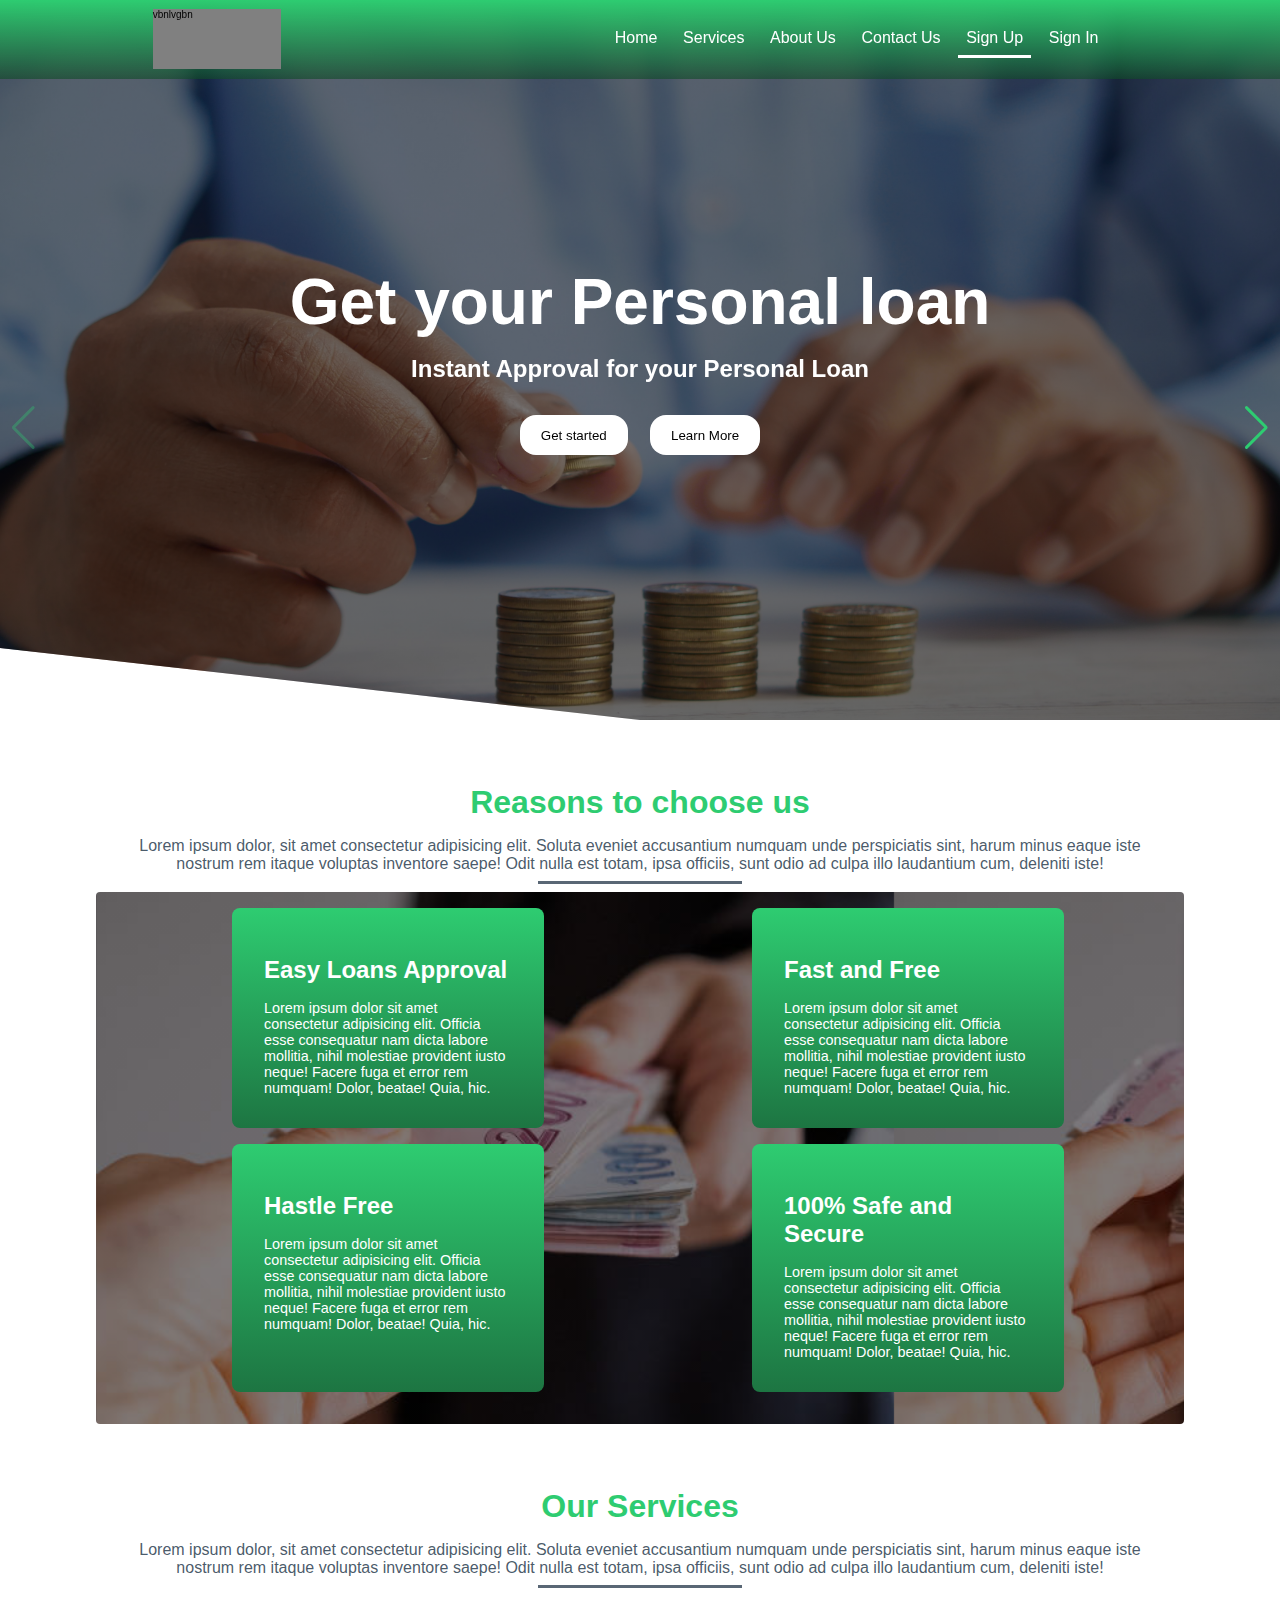
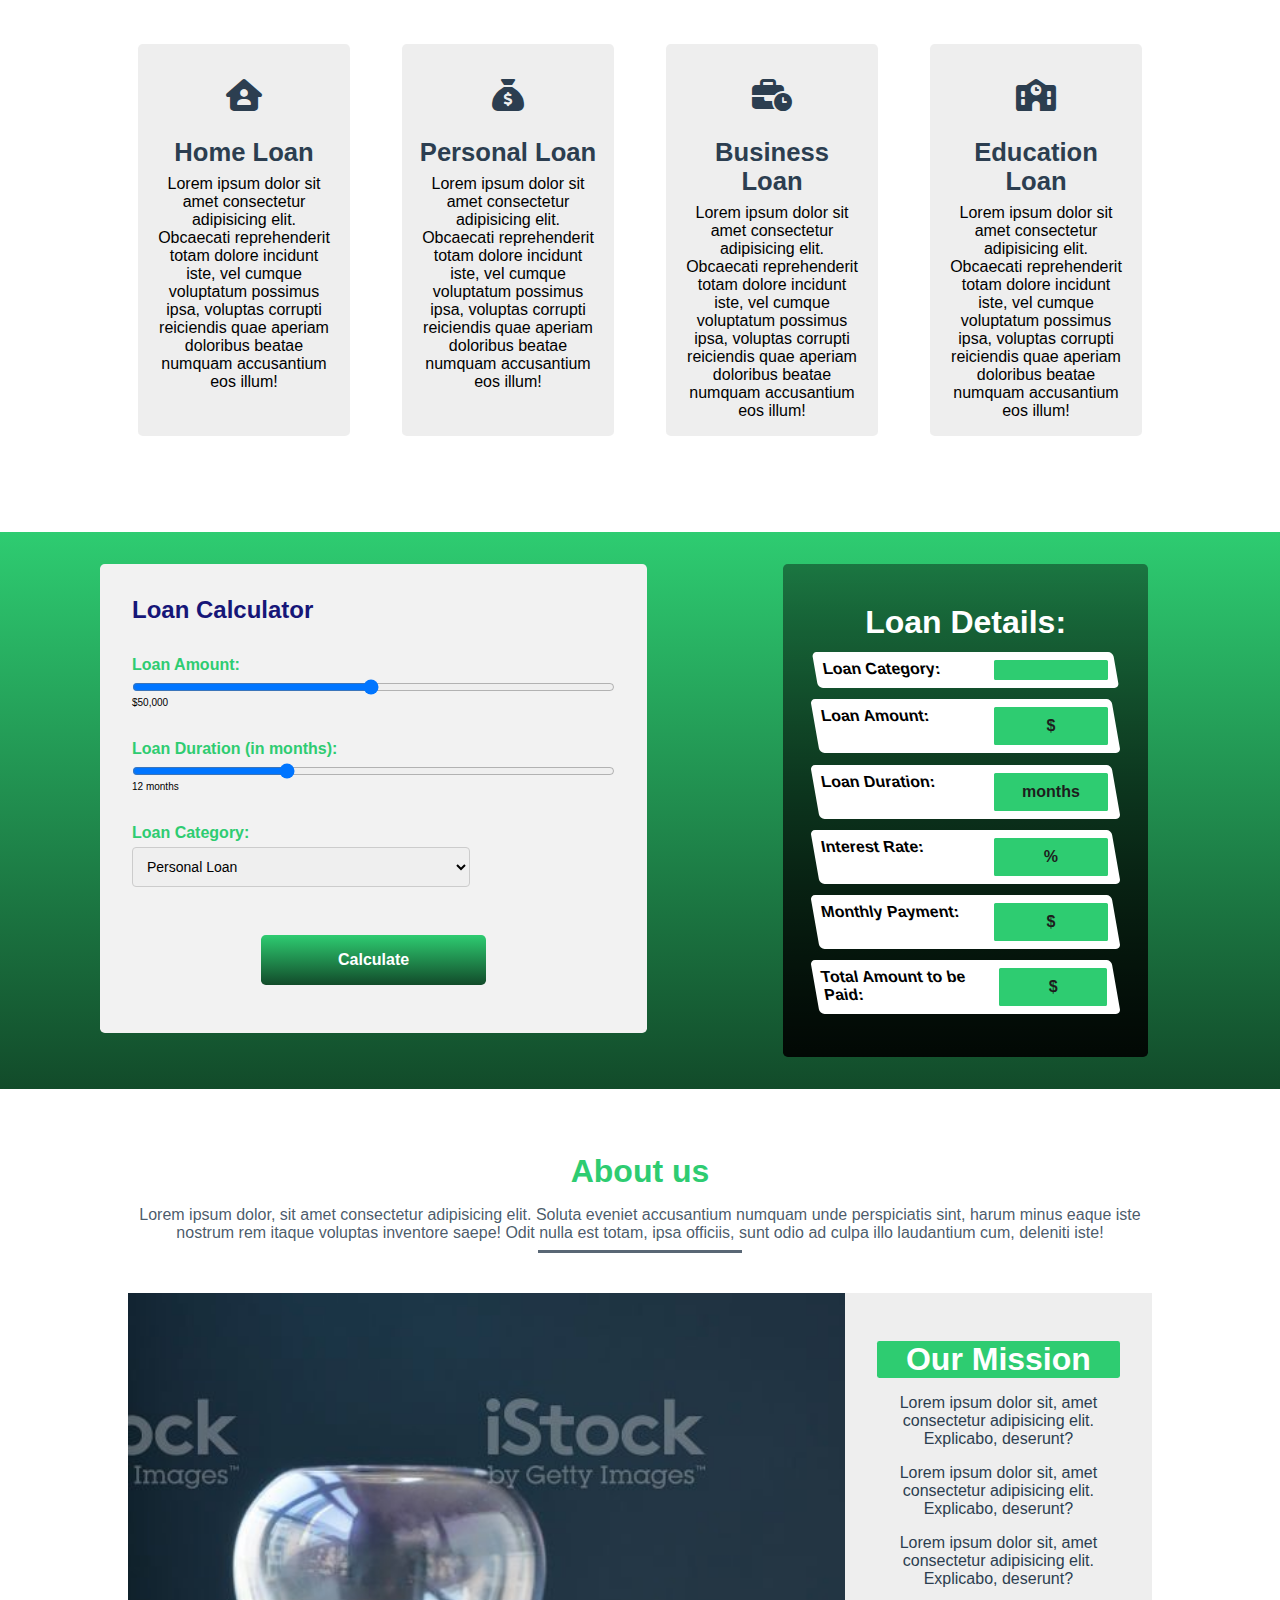
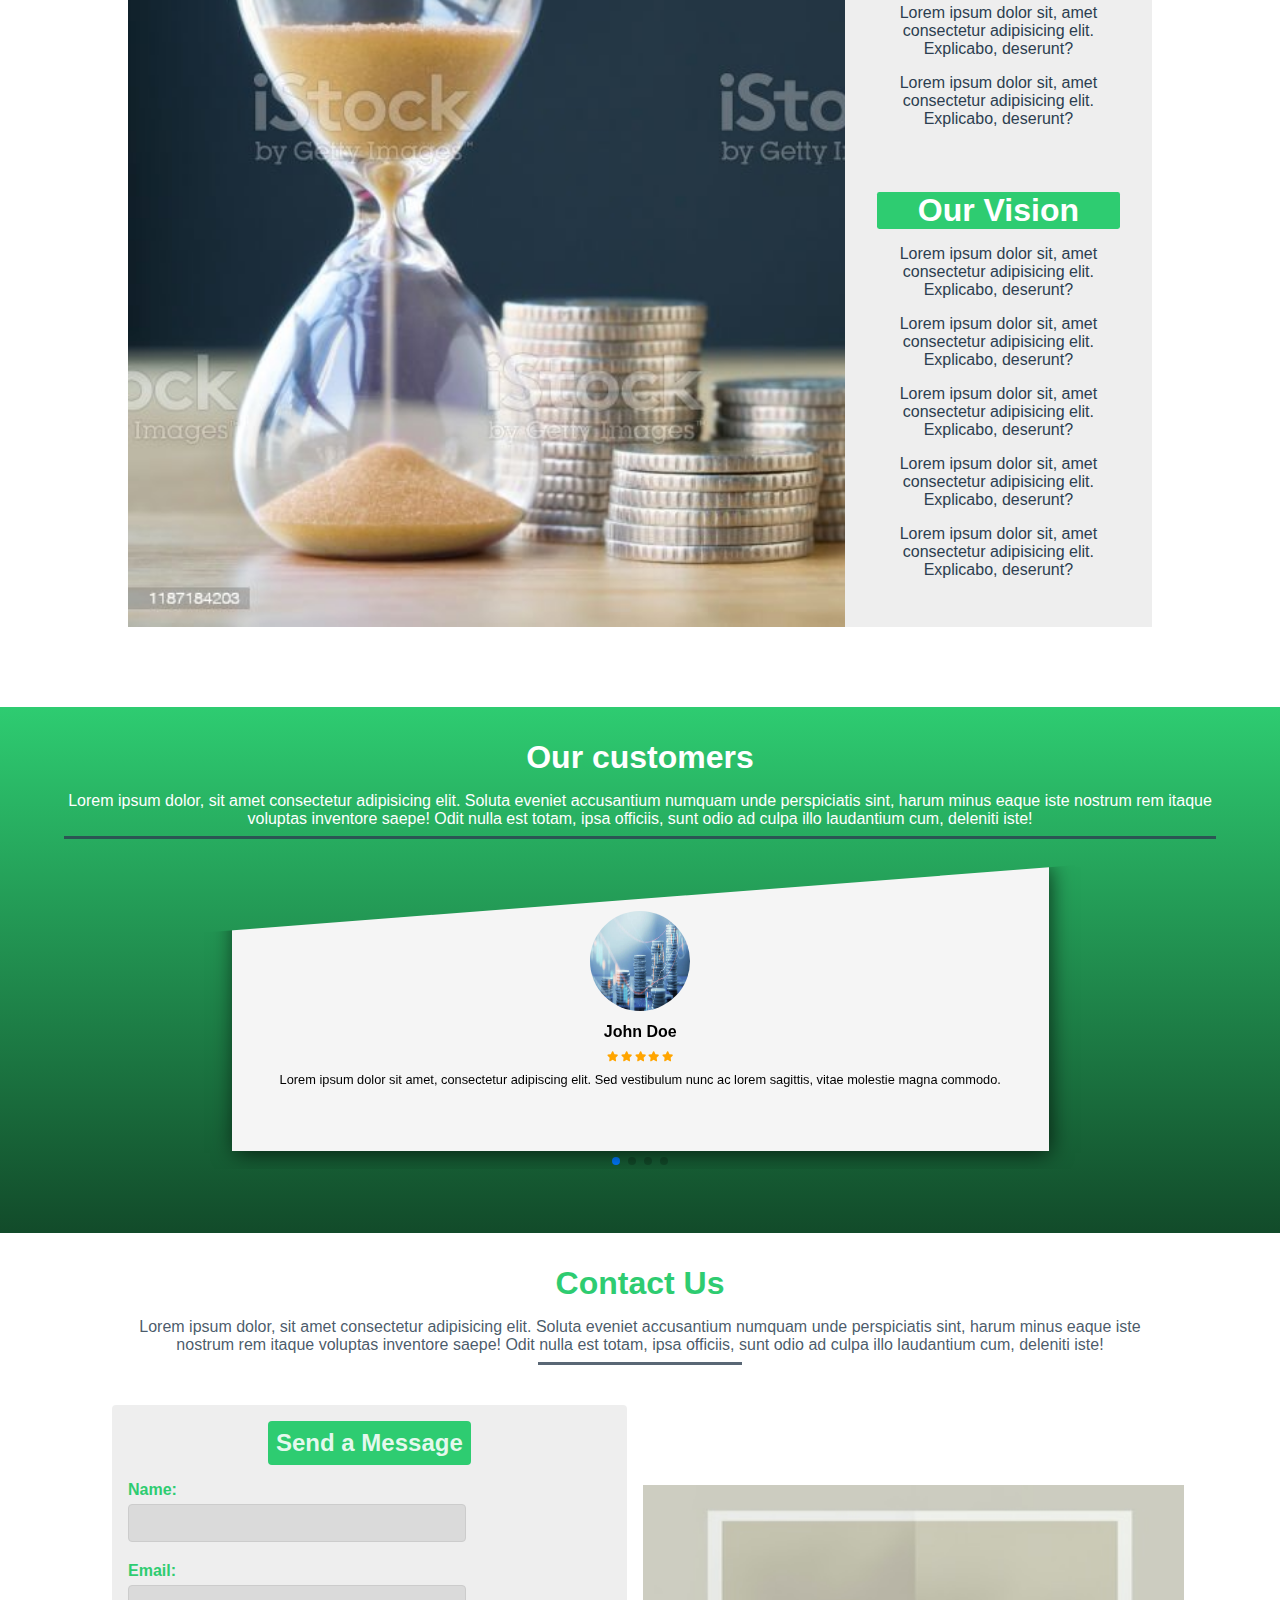
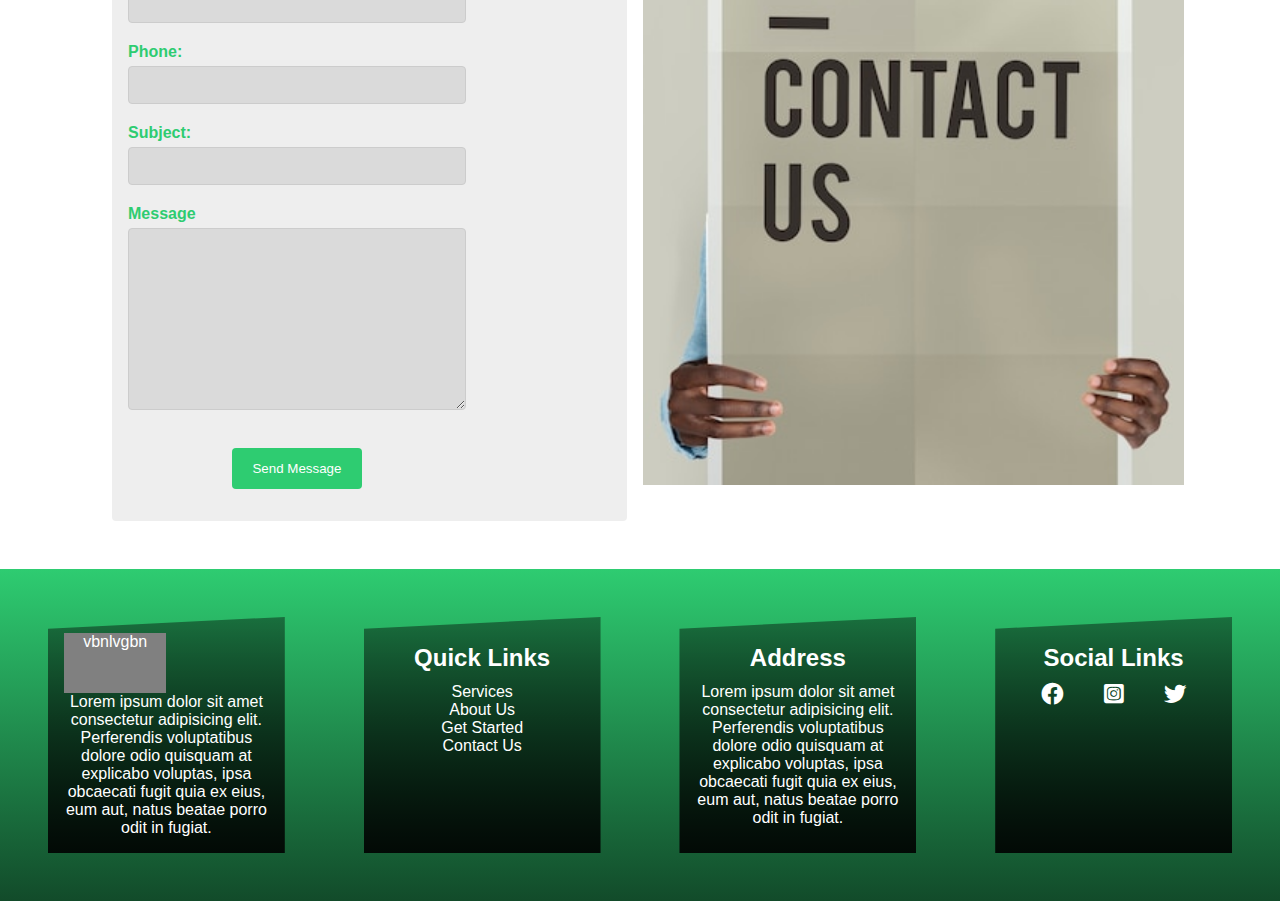
==== Landing/index.html @ 4b9e91e7 "User file" ====
<!DOCTYPE html>
<html lang="en">
<head>
          <meta charset="UTF-8">
          <meta http-equiv="X-UA-Compatible" content="IE=edge">
          <meta name="viewport" content="width=device-width, initial-scale=1.0">
          <link rel="stylesheet" href="https://unpkg.com/swiper/swiper-bundle.min.css" />
          <link rel="stylesheet" href="mobile.css">
    <link rel="stylesheet" href="fontsawesome/css/all.css">

          <link rel="stylesheet" href="style.css">
          <title>Landing</title>
</head>
<style>
  @media only screen and (max-width: 1000px){
header{
  position: fixed;
  width: 100%;
  z-index: 999;
}
#closePopup{
  display: block;
}
.navs{
  position: fixed;
  top: 0;
  left: 0;
  width: 100%;
  height: 100%;
  background-color: rgba(0, 0, 0, 0.5);
  z-index: 0;
  display: none;
}
    nav{
      position: absolute;
      /* display: none; */
      top: 0%;
      right: 0;
      background-color:  rgb(22, 22, 120);
     z-index: 999;
     width: 50%;
     float: right;
    }
    nav ul{
      display: block;
      padding: 1rem;
    }
    nav ul li{
      padding: 1.5rem;
    }
    .services-card {
      
      width: 80%; /* Update the width to 70% for responsive layout */
      margin: .5rem 0;
      padding: 1rem;
     
    }
    .logo{
  width: 30%;
  background-color: grey;
  height: 60px;
}
.nav{
            display: block;
          }
    .reason-left{
       display: none;

       width: 30%;
}
.reason-right{
          width: 100%;
          padding: 2rem;
}
.reason-card-box{
          display: flex;
          justify-content: space-between;
          margin-bottom: 1rem;
          padding: 0;
          width: 100%;
          padding-left: 0;
}
.reason-card{
          width: 40%;
          padding: 1rem;
          word-wrap: break-word;
          font-size: .9rem;
          color:  white;
          background-color:  rgb(22, 22, 120);
          text-align: center;
          border-radius: .5rem;
          text-align: left;
}
.loan-calculator {
          width: 85%;
          margin-bottom: .7rem;
          }
          .result{
            width: 90%;
            margin-right: 0;
          }
          .about-right{
                    width: 90%;
          }
          .contact-left{
                    width: 100%;
                   
          }
          .contact-left form{
          width: 100%;
          padding: 1rem;
          text-align: center;
}
.contact-left h2{
          font-size: 1.5rem;
          text-align: center;
          margin-left: 0;
          margin-bottom: 1rem;
          color: rgb(22, 22, 120);

}
.foot-box{
  flex-direction: column;
  align-items: center;
}
.foot-card .logo{
          width: 50%;
          margin: .5rem 0;
        
}
.foot-head{
  justify-content: center;
  display: flex;
}
.foot-card{
  width: 90%;
  text-align: center;
}
  }

  @media only screen and (max-width: 500px){

    .services-card-box {
    width: 85%;
    padding: .5rem;
    flex-direction: column;
    align-items: center;
  
  }
  .logo{
    width: 20%;
    float: left;
  }
  .services-card {

    width: 90%; /* Update the width to 70% for responsive layout */
    margin: .5rem 0;
    padding: 2rem;
   
  }


  .reason-right{
    width: 100%;
    padding: .5rem;
  }
.reason-card-box{
  display: 
  flex;
  flex-direction: column;
  width: 100%;
}
.reason-card{
  width: 100%;
  margin: .5rem 0;
}
.calculator-box{
          flex-direction: column;
          align-items: center;
          justify-content: center;
        }
        .loan-calculator {
          width: 100%;
          }
          .calc{
          padding: 1rem;
       
        }
        .loan-calculator button{
          padding: 1rem ;
        }
        .result{
          width: 100%;
       
          padding: 1rem;
          margin-right: 0;
        }
          .about-box{
                    justify-content: center;
                    padding: 1rem;
          }
          .about-left{
                    display: none;
          }
.about-card-box{
  border-bottom: 2px solid white;
}
          .about-right{
                    width: 100%;
                    padding: .5rem;
          }
       
          .contact-box{
                   flex-direction: column-reverse;
                   padding-top: 0;
          }
          .contact-left{
          width: 100%;
          text-align: left;
          padding: .5rem;

}
.contact-right{
  margin-top: 1rem;
}
.contact-left form{
          /* border: 2px solid black; */
          width: 100%;
          padding: .5rem;
}

.service-head{
  margin-bottom: 0;
}
.foot-card{
  width: 100%;
  text-align: center;
}       
}
#signs:hover{
  background-color: transparent;
}
@media only screen and (max-width: 3750px){
  nav{
    top: 0;
  }
}
</style>
<body>
      <header>
  <div class="logo" >
vbnlvgbn
  </div>
  <div class="navs" id="overlay">

  <nav id="popupContainer">
          <ul>
            <li id="closePopup">&times;</li>
           <a href="#">   <li>  Home  </li></a> 
           <a href="#services">    <li> Services </li></a> 
             <a href="#about">    <li>About Us</li></a> 
             <a href="#contact">  <li>Contact Us</li></a>  
                <a href="./register.html" ><li id="signs">Sign Up</li></a>    
                  <a href="./login.html"><li>Sign In</li></a>  
          </ul>
  </nav>
</div>

  <div class="nav" id="openPopup">
    <i  class="fa-sharp fa-solid fa-bars"></i>
  </div>
      </header>
<div class="banner">
          <div class="swiper-container">
                    <div class="swiper-wrapper">
                        <div class="swiper-slide">
                            <div class="card">
                              <div class="content">
                                        <h3>Get your Personal loan</h3>
                                        <p>Instant Approval for your Personal Loan</p>
                                        <div class="btn">
                                                  <button>Get started</button>
                                                  <button>Learn More</button>
                                        </div>
                            </div>
                    </div>
                        </div>
                        <div class="swiper-slide">
                            <div class="card">   
                               <div class="content">
                              <h3>Get your home loan</h3>
                              <p>Instant Approval for your home Loan</p>
                              <div class="btn">
                                        <button>Get started</button>
                                        <button>Learn More</button>
                              </div>
                  </div>
          </div>
                        </div>
                        <div class="swiper-slide">
                            <div class="card">
                              <div class="content">
                                        <h3>Get your Business Loan</h3>
                                        <p>Instant Approval for your Business loan</p>
                                        <div class="btn">
                                                  <button>Get started</button>
                                                  <button>Learn More</button>
                                        </div>
                            </div>
                            </div>
                        </div>
                        <div class="swiper-slide">
                            <div class="card">
                              <div class="content">
                                        <h3>Get your Education Loan</h3>
                                        <p>Instant Approval for your Education loan</p>
                                        <div class="btn">
                                                  <button>Get started</button>
                                                  <button>Learn More</button>
                                        </div>
                            </div>
                            </div>
                        </div>
                    </div>
                
                    <div class="swiper-button-next"></div>
                    <div class="swiper-button-prev"></div>
                </div>
  
</div>
         <section>
          <div class="reason">
                   <div class="reason-head">
                    <h3>Reasons to choose us</h3>
                    <p>Lorem ipsum dolor, sit amet consectetur adipisicing elit. Soluta eveniet accusantium numquam unde perspiciatis sint, harum minus eaque iste nostrum rem itaque voluptas inventore saepe! Odit nulla est totam, ipsa officiis, sunt odio ad culpa illo laudantium cum, deleniti iste!</p>
                    <div class="underline">
                              <p></p>
                    </div>
                   </div> 
                   <div class="reason-box">
                    <div class="reason-left">
                              
                    </div>
                    <div class="reason-right">
                              <div class="reason-card-box">
                                        <div class="reason-card">
                                                  <h3>Easy Loans Approval</h3>
                                                  <p>Lorem ipsum dolor sit amet consectetur adipisicing elit. Officia esse consequatur nam dicta labore mollitia, nihil molestiae provident iusto neque! Facere fuga et error rem numquam! Dolor, beatae! Quia, hic.</p>
                                        </div>
                                        <div class="reason-card">
                                                  <h3>Fast and Free</h3>
                                                  <p>Lorem ipsum dolor sit amet consectetur adipisicing elit. Officia esse consequatur nam dicta labore mollitia, nihil molestiae provident iusto neque! Facere fuga et error rem numquam! Dolor, beatae! Quia, hic.</p>
                                        </div>
                              </div>
                              <div class="reason-card-box">
                                        <div class="reason-card">
                                                  <h3>Hastle Free</h3>
                                                  <p>Lorem ipsum dolor sit amet consectetur adipisicing elit. Officia esse consequatur nam dicta labore mollitia, nihil molestiae provident iusto neque! Facere fuga et error rem numquam! Dolor, beatae! Quia, hic.</p>
                                        </div>
                                        <div class="reason-card">
                                                  <h3>100% Safe and Secure</h3>
                                                  <p>Lorem ipsum dolor sit amet consectetur adipisicing elit. Officia esse consequatur nam dicta labore mollitia, nihil molestiae provident iusto neque! Facere fuga et error rem numquam! Dolor, beatae! Quia, hic.</p>
                                        </div>
                              </div>

                    </div>
                   </div>
          </div>
         </section> 
         <section id="services">
          <div class="services">
                    <div class="services-head">
                              <h3>Our Services</h3>
                              <p>Lorem ipsum dolor, sit amet consectetur adipisicing elit. Soluta eveniet accusantium numquam unde perspiciatis sint, harum minus eaque iste nostrum rem itaque voluptas inventore saepe! Odit nulla est totam, ipsa officiis, sunt odio ad culpa illo laudantium cum, deleniti iste!</p>
                              <div class="underline">
                                        <p></p>
                              </div>
                             </div> 
                             <div class="services-card-box">
                              <div class="services-card">
                                        <div class="card-head">
                                                  <p><i class="fa-solid fa-house-user"></i></p>
                                        </div>
                                        <h3>Home Loan</h3>
                                        <p>Lorem ipsum dolor sit amet consectetur adipisicing elit. Obcaecati reprehenderit totam dolore incidunt iste, vel cumque voluptatum possimus ipsa, voluptas corrupti reiciendis quae aperiam doloribus beatae numquam accusantium eos illum!</p>
                              </div>
                              <div class="services-card">
                                        <div class="card-head">
                                                  <p><i class="fa-solid fa-sack-dollar"></i></p>
                                        </div>
                                        <h3>Personal Loan</h3>
                                        <p>Lorem ipsum dolor sit amet consectetur adipisicing elit. Obcaecati reprehenderit totam dolore incidunt iste, vel cumque voluptatum possimus ipsa, voluptas corrupti reiciendis quae aperiam doloribus beatae numquam accusantium eos illum!</p>
                              </div>
                              <div class="services-card">
                                        <div class="card-head">
                                                  <p><i class="fa-solid fa-business-time"></i></p>
                                        </div>
                                        <h3>Business Loan</h3>
                                        <p>Lorem ipsum dolor sit amet consectetur adipisicing elit. Obcaecati reprehenderit totam dolore incidunt iste, vel cumque voluptatum possimus ipsa, voluptas corrupti reiciendis quae aperiam doloribus beatae numquam accusantium eos illum!</p>
                              </div>
                              <div class="services-card">
                                        <div class="card-head">
                                                  <p><i class="fa-solid fa-school"></i></p>
                                        </div>
                                        <h3>Education Loan</h3>
                                        <p>Lorem ipsum dolor sit amet consectetur adipisicing elit. Obcaecati reprehenderit totam dolore incidunt iste, vel cumque voluptatum possimus ipsa, voluptas corrupti reiciendis quae aperiam doloribus beatae numquam accusantium eos illum!</p>
                              </div>
                             </div>
          </div>
         </section>
         <section>
          <div class="calculator">
                    <div class="calculator-box">

                  
                    <div class="loan-calculator">
                              <div class="calc">
                                        <h2>Loan Calculator</h2>

                      
                            
                              <div class="form-group">
                                <label for="loan-amount">Loan Amount:</label>
                                <input type="range" id="loan-amount" min="1000" max="100000" step="1000" value="50000">
                                <span id="loan-amount-value">$50,000</span>
                              </div>
                            
                              <div class="form-group">
                                <label for="loan-duration">Loan Duration (in months):</label>
                                <input type="range" id="loan-duration" min="1" max="36" step="1" value="12">
                                <span id="loan-duration-value">12 months</span>
                              </div>
                            
                              <div class="form-group">
                                <label for="loan-category">Loan Category:</label>
                                <select id="loan-category">
                                  <option value="Personal Loan">Personal Loan</option>
                                  <option value="Education Loan">Education Loan</option>
                                  <option value="House Loan">House Loan</option>
                                  <option value="Business Loan">Business Loan</option>
                                </select>
                              </div>
                            <div class="btn">

                                      <button id="calculate-btn">Calculate</button>
                            </div>
                            
                       
                            </div>
                    </div>

                            <div class="result">
                              <h3>Loan Details:</h3>
                              <p><strong>Loan Category:</strong> <span id="result-category"></span></p>
                              <p><strong>Loan Amount:</strong> <span id="result-amount">$</span></p>
                              <p><strong>Loan Duration:</strong> <span id="result-duration">months</span></p>
                              <p><strong>Interest Rate:</strong> <span id="result-rate">%</span></p>
                              <p><strong>Monthly Payment:</strong> <span id="result-monthly">$</span></p>
                              <p><strong>Total Amount to be Paid:</strong> <span id="result-total">$</span></p>
                            </div>
                    </div>
          </div>
         </section>
         <section id="about">
          <div class="reason">
                   <div class="reason-head">
                    <h3>About us</h3>
                    <p>Lorem ipsum dolor, sit amet consectetur adipisicing elit. Soluta eveniet accusantium numquam unde perspiciatis sint, harum minus eaque iste nostrum rem itaque voluptas inventore saepe! Odit nulla est totam, ipsa officiis, sunt odio ad culpa illo laudantium cum, deleniti iste!</p>
                    <div class="underline">
                              <p></p>
                    </div>
                   </div> 
                   <div class="about-box">
                    <div class="about-left">
                              
                    </div>
                    <div class="about-right">
                              <div class="about-card-box">
                                 <h2>Our Mission</h2>
                                 <p>Lorem ipsum dolor sit, amet consectetur adipisicing elit. Explicabo, deserunt?</p>
                                 <p>Lorem ipsum dolor sit, amet consectetur adipisicing elit. Explicabo, deserunt?</p>
                                 <p>Lorem ipsum dolor sit, amet consectetur adipisicing elit. Explicabo, deserunt?</p>
                                 <p>Lorem ipsum dolor sit, amet consectetur adipisicing elit. Explicabo, deserunt?</p>
                                 <p>Lorem ipsum dolor sit, amet consectetur adipisicing elit. Explicabo, deserunt?</p>
                              </div>
                              <div class="about-card-box" style="border-bottom: none;">
                                <h2>Our Vision</h2>
                                <p>Lorem ipsum dolor sit, amet consectetur adipisicing elit. Explicabo, deserunt?</p>
                                <p>Lorem ipsum dolor sit, amet consectetur adipisicing elit. Explicabo, deserunt?</p>
                                <p>Lorem ipsum dolor sit, amet consectetur adipisicing elit. Explicabo, deserunt?</p>
                                <p>Lorem ipsum dolor sit, amet consectetur adipisicing elit. Explicabo, deserunt?</p>
                                <p>Lorem ipsum dolor sit, amet consectetur adipisicing elit. Explicabo, deserunt?</p>
                              </div>

                    </div>
                   </div>
          </div>
         </section> 
         <section>
          <div class="customer">
                    <div class="customer-head">
                              <h3>Our customers</h3>
                              <p>Lorem ipsum dolor, sit amet consectetur adipisicing elit. Soluta eveniet accusantium numquam unde perspiciatis sint, harum minus eaque iste nostrum rem itaque voluptas inventore saepe! Odit nulla est totam, ipsa officiis, sunt odio ad culpa illo laudantium cum, deleniti iste!</p>
                              <div class="underline">
                                        <p></p>
                              </div>
                             </div> 
                    <div class="testimonials-container">
                              <div class="swiper-containers">
                                <div class="swiper-wrapper">
                                  <div class="swiper-slide">
                                    <div class="testimonial-card">
                                      <img src="./images/amount.jpg" alt="Customer 1">
                                      <h3 class="customer-name">John Doe</h3>
                                      <div class="rating">
                                        <span class="fa fa-star checked"></span>
                                        <span class="fa fa-star checked"></span>
                                        <span class="fa fa-star checked"></span>
                                        <span class="fa fa-star"></span>
                                        <span class="fa fa-star"></span>
                                      </div>
                                      <p class="testimony">Lorem ipsum dolor sit amet, consectetur adipiscing elit. Sed vestibulum nunc ac lorem sagittis, vitae molestie magna commodo.</p>
                                    </div>
                                  </div>
                                  <div class="swiper-slide">
                                    <div class="testimonial-card">
                                      <img src="./images/bussiness.jpg" alt="Customer 2">
                                      <h3 class="customer-name">Jane Smith</h3>
                                      <div class="rating">
                                        <span class="fa fa-star checked"></span>
                                        <span class="fa fa-star checked"></span>
                                        <span class="fa fa-star checked"></span>
                                        <span class="fa fa-star checked"></span>
                                        <span class="fa fa-star"></span>
                                      </div>
                                      <p class="testimony">Vestibulum condimentum orci a tincidunt ultrices. Pellentesque id sapien a mi vehicula mattis in in erat.</p>
                                    </div>
                                  </div>
                                  <div class="swiper-slide">
                                    <div class="testimonial-card">
                                      <img src="./images/daydue.jpg" alt="Customer 3">
                                      <h3 class="customer-name">Mark Johnson</h3>
                                      <div class="rating">
                                        <span class="fa fa-star checked"></span>
                                        <span class="fa fa-star checked"></span>
                                        <span class="fa fa-star checked"></span>
                                        <span class="fa fa-star"></span>
                                        <span class="fa fa-star"></span>
                                      </div>
                                      <p class="testimony">Maecenas scelerisque augue at arcu efficitur malesuada. Duis nec magna at mi lacinia consectetur.</p>
                                      <!-- <div class="swiper-paginations"></div> -->
                                      
                                    </div>
                                  </div>
                                  <div class="swiper-slide">
                                    <div class="testimonial-card">
                                      <img src="./images/calendar.jpg" alt="Customer 4">
                                      <h3 class="customer-name">Sarah Davis</h3>
                                      <div class="rating">
                                        <span class="fa fa-star checked"></span>
                                        <span class="fa fa-star checked"></span>
                                        <span class="fa fa-star checked"></span>
                                        <span class="fa fa-star checked"></span>
                                        <span class="fa fa-star checked"></span>
                                      </div>
                                      <p class="testimony">Maecenas scelerisque augue at arcu efficitur malesuada. Duis nec magna at mi lacinia consectetur.</p>
                                     
                              </div>
                              
                    </div>
          </div>
          <div class="swiper-paginations"></div>
                                
                              </div>
                            </div>
                             
          </div>
         </section>
         <section id="contact">
          <div class="contact">
                    <div class="services-head">
                              <h3>Contact Us</h3>
                              <p>Lorem ipsum dolor, sit amet consectetur adipisicing elit. Soluta eveniet accusantium numquam unde perspiciatis sint, harum minus eaque iste nostrum rem itaque voluptas inventore saepe! Odit nulla est totam, ipsa officiis, sunt odio ad culpa illo laudantium cum, deleniti iste!</p>
                              <div class="underline">
                                        <p></p>
                              </div>
                             </div> 
                             <div class="contact-box">
                              <div class="contact-left">
                                        <form action="">
                                                  <h2>Send a Message</h2>
                                                  <div class="form-group">
                                                            <label for="loan-amount">Name:</label>
                                                            <input type="text" id="loan-amount" name="loan-amount" min="1" required>
                                                        </div>    
                                                  <div class="form-group">
                                                            <label for="loan-amount">Email:</label>
                                                            <input type="email" required>
                                                        </div>    
                                                  <div class="form-group">
                                                            <label for="loan-amount">Phone:</label>
                                                            <input type="text"  required>
                                                        </div>  
                                                  <div class="form-group">
                                                            <label for="loan-amount">Subject:</label>
                                                            <input type="text"  required>
                                                        </div>  
                                                        <div class="form-group">
                                                            <label for="">Message</label>
                                                            <textarea name="" id="" cols="30" rows="10"></textarea>
                                                        </div>  
                                                        <div class="btn">
                                                            <button>Send Message</button>
                                                        </div>
                                        </form>
                              </div>
                              <div class="contact-right">
                              </div>
                             </div>
          </div>
         </section>
         <footer>
          <div class="foot-box">
                 <div class="foot-card">
                    <div class="foot-head">
                              <div class="logo">
                                        vbnlvgbn
                                          </div>
                                        </div>
                                        <p>Lorem ipsum dolor sit amet consectetur adipisicing elit. Perferendis voluptatibus dolore odio quisquam at explicabo voluptas, ipsa obcaecati fugit quia ex eius, eum aut, natus beatae porro odit in fugiat.
                                        </p>
                 </div>   
                 <div class="foot-card">
                    <div class="foot-head">
                           <h3>Quick Links</h3>  
                    </div>
                <ul>
                  <li>Services</li>
                  <li>About Us</li>
                  <li>Get Started</li>
                  <li>Contact Us</li>
                </ul>
                 </div>   
                 <div class="foot-card">
                    <div class="foot-head">
                          <h3>Address</h3>
                    </div>
                    <p>Lorem ipsum dolor sit amet consectetur adipisicing elit. Perferendis voluptatibus dolore odio quisquam at explicabo voluptas, ipsa obcaecati fugit quia ex eius, eum aut, natus beatae porro odit in fugiat.
                    </p>
                 </div>   
                 <div class="foot-card">
                    <div class="foot-head">
                              <h3>Social Links</h3>
                    </div>
                    <p><i class="fa-brands fa-facebook"></i>&nbsp; <i class="fa-brands fa-square-instagram"></i> &nbsp;<i class="fa-brands fa-twitter"></i>
                    </p>
                 </div>   
          </div>
         </footer>
        

<script src="https://unpkg.com/swiper/swiper-bundle.min.js"></script>
<script src="script.js"></script>
<script>
var swiper = new Swiper('.swiper-container', {
          slidesPerView: 'auto',
          navigation: {
              nextEl: '.swiper-button-next',
              prevEl: '.swiper-button-prev',
          },
      });
      </script>

</body>
</html>
---- Landing/mobile.css ----
@media only screen and (max-width: 1000px){
          *{
                    padding: 0;
                    margin: 0;
                    box-sizing: border-box;
                    font-family: 'Work Sans', sans-serif;
                }
                body{
                    padding: 0;
                    margin: 0;
                    overflow: hidden;
          }
          header{
            border: 2px solid white;

          }


          .nav{
            display: block;
          }
.nav i{
  font-size: 2rem;
}
.logo{
  border: 2px solid black;
  width: 50%;
}
.content{
          padding: 1rem;
}
.content h3{
          font-size: 3rem;
         
}
.reason-box{
          display: flex;
          flex-direction: column;
          width: 100%;
          padding: 0;
}
.reason-left{
       /* display: none; */

       width: 30%;
}
.reason-right{
          width: 100%;
          padding: 2rem;
}
.reason-card-box{
          display: flex;
          justify-content: space-between;
          margin-bottom: 1rem;
          padding: 0;
          /* border: 2px solid blue; */
          width: 100%;
          padding-left: 0;
}
.reason-card{
          width: 40%;
          padding: 1rem;
          word-wrap: break-word;
          font-size: .9rem;
          color:  white;
          background-color:  rgb(22, 22, 120);
          text-align: center;
          border-radius: .5rem;
          text-align: left;
}
.services {
          display: flex;
          flex-direction: column;
          align-items: center;
          justify-content: center;
          margin: 3rem 0;
        }
        
        .services-card-box {
          width: 85%;
          padding: 1rem;
          flex-direction: column;
          align-items: center;
        
        }
        
        .services-card {
      
          width: 80%; /* Update the width to 70% for responsive layout */
          margin: .5rem 0;
          padding: 2rem;
         
        }
.calculator-box{
          flex-direction: column;
          align-items: center;
          justify-content: center;
}
.loan-calculator {
          width: 85%;
          }
          .about-box{
                    justify-content: center;
          }
          .about-left{
                    display: none;
          }
          .about-right{
                    width: 90%;
                    text-align: center;
          }
       
          .contact-box{
                   flex-direction: column-reverse;
          }



}

@media only screen and (max-width: 500px){
  
  .services-card-box {
    width: 85%;
    padding: .5rem;
    flex-direction: column;
    align-items: center;
  
  }
  
  .services-card {

    width: 90%; /* Update the width to 70% for responsive layout */
    margin: .5rem 0;
    padding: 2rem;
   
  }

  .nav{
    border: 2px solid red;
    padding: .5rem;
    margin: -8rem;
  }
  .reason-right{
    width: 100%;
    padding: .5rem;
  }
.reason-card-box{
  display: 
  flex;
  flex-direction: column;
  width: 100%;
}
.reason-card{
  width: 100%;
  margin: .5rem 0;
}



            
}
---- Landing/style.css ----
* {
  padding: 0;
  margin: 0;
  box-sizing: border-box;
}
@import url('https://fonts.googleapis.com/css2?family=Roboto:wght@300&display=swap');
body {
  padding: 0;
  margin: 0;
  font-size: 62.5%;
  font-family: 'lato', 'Roboto', sans-serif;
  
  /* background-color: #f2f2f2; */
  scroll-behavior: smooth;
  overflow: auto;

}

header {
  /* padding: .5rem; */
  /* -webkit-clip-path: polygon(50% 0, 100% 0, 100% 65%, 50% 68%, 0 50%, 0 0);
clip-path: polygon(50% 0, 100% 0, 100% 65%, 50% 68%, 0 50%, 0 0); */
  background: linear-gradient(to top, #124b2aa2, #2ecc71);
  display: flex;
  /* color: rgba(33, 32, 32, 0.884); */
  justify-content: space-around;
  align-items: center;
  position: fixed;
  width: 100%;
  z-index: 999;

}

.logo {
  width: 10%;
  background-color: grey;
  height: 60px;
  z-index: 1000;
}

nav {
  width: 100%;
  padding: .5rem;

}

nav.show {
  display: block;
}

nav ul {
  display: flex;
  width: 100%;
  justify-content: space-between;
  padding: .5rem;
}

nav ul li {
  list-style: none;
  padding: .5rem;
  /* border: 2px solid rgb(22, 22, 120); */
}

nav ul a {
  text-decoration: none;
  color: white;
  font-size: 1rem;
  padding: .3rem;
  border: none;
  border-radius: .35rem;

}

nav ul a:hover {
  color: rgb(22, 22, 120);
  background-color: white;

}

.nav {
  display: none;
}

#signs {
  border-bottom: 3px solid white;
}

#signs:hover {
  border-bottom: 3px solid #2c3e50;
  background-color: white;
}

#closePopup {
  display: none;
  font-size: 2rem;
  text-align: right;
  padding: .1rem;
}

.banner {
  -webkit-clip-path: polygon(50% 0, 100% 0, 100% 100%, 50% 100%, 0 90%, 0 0);
clip-path: polygon(50% 0, 100% 0, 100% 100%, 50% 100%, 0 90%, 0 0);
  background: linear-gradient(to bottom, rgba(0, 0, 0, 0.548), rgba(0, 0, 0, 0.541)), url(../images/personal.jpg);
  background-size: cover;
  background-position: center;

}

.form-group {
  margin-bottom: 20px;
}

.form-group label {
  display: block;
  font-weight: bold;
  margin-bottom: 5px;
  font-size: 1rem;
  color: #2ecc71;
}

.form-group input[type="text"],
input[type="email"],
textarea {
  width: 70%;
  padding: 10px;
  border: 1px solid #ccc;
  border-radius: 4px;
  font-size: 14px;
  outline: none;
  background-color: #dadada;

}

.form-group select {
  width: 70%;
  padding: 10px;
  border: 1px solid #ccc;
  border-radius: 4px;
  font-size: 14px;
  outline: none;
}

.swiper-container {
  width: 100%;
  height: 80vh;
  overflow: hidden;
}

.swiper-slide {
  width: 100%;
  height: 100%;
  display: flex;
  align-items: center;
  justify-content: center;
}

.card {
  width: 100%;
  height: 100%;
  background-color: transparent;
  display: flex;
  align-items: center;
  justify-content: center;
  font-size: 24px;
  font-weight: bold;
}

.swiper-button-next,
.swiper-button-prev {
  position: absolute;
  top: 50%;
  transform: translateY(-50%);
  
  height: 40px;
  color: #2ecc71;
  /* background: ; */
  border-radius: 50%;
  display: flex;
  align-items: center;
  justify-content: center;
  font-size: 20px;
  cursor: pointer;
  /* z-index: .8; */
}

.swiper-button-next {
  right: 10px;
}

.swiper-button-prev {
  left: 10px;
}

.content {
  padding: 2rem;
}

.content h3 {
  font-size: 4rem;
  color: white;
  margin: 1rem 0;
}

.content p {
  text-align: center;
  color: white;
  margin: 1rem 0;
}

.btn {
  text-align: center;
  padding: 1rem;
}

.btn button {
  padding: .8rem 1.3rem;
  border-radius: 1rem;
  border: none;
  background-color: white;
  cursor: pointer;
  margin: 0 .5rem;
}

.btn button:hover {
  /* background-color: rgb(22, 22, 120); */
  color: white;
}

.reason {
  text-align: center;
  display: flex;
  justify-content: center;
  flex-direction: column;
  align-items: center;
  margin: 3rem 0;

}

.reason-head,
.services-head {
  width: 80%;

}

.reason-head h3,
.services-head h3 {
  font-size: 2rem;
  color: #2ecc71;
  text-align: center;
  margin: 1rem 0;
}

.reason-head p,
.services-head p {
  text-align: center;
  width: 100%;
  word-wrap: break-word;
  color: #2c3e50dc;
  font-size: 1rem;

}

.underline {
  display: flex;
  justify-content: center;
}

.underline p {
  color: #353d46c0;
  margin: .5rem 0;
  width: 20%;
  border-bottom: 3px solid #2c3e50c9;
  text-align: center;
}

.reason-box {
  background-image:linear-gradient(to bottom, rgba(0, 0, 0, 0.5), rgba(0, 0, 0, 0.5)), url(./images/due.jpg);
  background-size: contain;
  padding: 1rem;
  width: 85%;
  display: flex;
  /* border: #2ecc71 .2rem solid; */
  border-radius: .25rem;
  /* -webkit-clip-path: polygon(50% 0%, 100% 0, 100% 83%, 6% 99%, 0 100%, 0 0);
clip-path: polygon(50% 0%, 100% 0, 100% 83%, 6% 99%, 0 100%, 0 0); */
}

/* .reason-left {
  width: 54%;
  background-image: url(./images/due.jpg);
  -webkit-clip-path: polygon(50% 0%, 100% 0, 100% 83%, 6% 99%, 0 100%, 0 0);
          clip-path: polygon(50% 0%, 100% 0, 100% 83%, 6% 99%, 0 100%, 0 0);
  padding: 20px;
  background-size: contain;
  background-repeat: no-repeat;
} */

.reason-right {
  /* width: 60%; */
}

.reason-card-box {
  display: flex;
  justify-content: space-around;
  margin-bottom: 1rem;
  padding-left: 1rem;
}

.reason-card {
  width: 30%;
  padding: 2rem;
  word-wrap: break-word;
  font-size: .9rem;
  color: white;
  background: linear-gradient(to top, #1d7542, #2ecc71);
  text-align: center;
  border-radius: .5rem;
  text-align: left;
  position: relative;
  z-index: 10;
}

.reason-card h3 {
  margin: 1rem 0;
  font-size: 1.5rem;
}

.services {
  display: flex;
  flex-direction: column;
  align-items: center;
  justify-content: center;
  margin: 3rem 0;


}

.services-card-box {
  width: 85%;
  padding: 1rem;
  display: flex;
  justify-content: space-around;
  margin: 2rem 0;
}

.services-card {
  padding: 1rem;
  /* box-shadow: 2px 3px 21px -1px rgba(0,0,0,0.7);
  -webkit-box-shadow: 2px 3px 21px -1px rgba(0,0,0,0.7);
  -moz-box-shadow: 2px 3px 21px -1px rgba(0,0,0,0.7); */
  background: rgba(232, 231, 231, 0.726);
  width: 20%;
  text-align: center;
  /* border: 2px solid #2ecc71; */
  color: black;
  /* background-color: rgb(22, 22, 120); */
  border-radius: .3rem;
}

.card-head {
  text-align: center;
  display: flex;
  justify-content: center;
}

.card-head p {
  text-align: center;
  justify-content: center;
  display: flex;
  align-items: center;
  height: 70px;
  width: 70px;
  border-radius: 50%;
  /* background-color: white; */
}

.card-head p i {
  color: #2c3e50;
  font-size: 2rem;
}

.services-card h3 {
  font-size: 1.6rem;
  margin: .5rem 0;
  color: #2c3e50;
}

.services-card p {
  font-size: 1rem;
}

.loan-calculator {
  /* border: 2px solid green; */
  width: 45%;
}

.calculator-box {
  /* width: 100%; */
  margin: 0;
  padding: 2rem;
  background: linear-gradient(to top, #124b2a, #2ecc71);
  /* border: 1px solid #ccc; */

  text-align: center;
  display: flex;
  justify-content: space-around;
}

.loan-calculator h2 {
  font-size: 1.5rem;
  color: rgb(22, 22, 120);
}

.calc {
  /* border: 2px solid rgb(22, 22, 120); */
  padding: 2rem;
  background-color: #f2f2f2;
  border-radius: .3rem;
  text-align: left;
}

.loan-calculator button {
  padding: 1rem 2rem;
  width: 50%;
  cursor: pointer;
  background: linear-gradient(to top, #124b2a, #2ecc71);
  color: white;
  border-radius: .3rem;
  border: none;
  font-size: 1rem;
  font-weight: bolder;
  /* border: 2px solid rgb(22, 22, 120); */

}

.loan-calculator button:hover {
  background-color: #2ecc71;
  color: white;
  /* border: 2px solid rgb(22, 22, 120); */

}

.loan-calculator .form-group {
  margin: 2rem 0;
}

.result {
  width: 30%;
  text-align: center;
  background: linear-gradient(to bottom, rgba(0, 0, 0, 0.4), rgba(0, 0, 0, 0.9));
  padding: 2rem;
  margin-right: 2rem;
  /* border: 2px solid blue; */
  border-radius: .3rem;
}

.result h3 {
  margin: .5rem 0;
  font-size: 2rem;
  color: white;
}

.result p {
  margin: .7rem 0;
  text-align: left;
  font-size: 1rem;
  border-radius: .3rem;
  /* border: 2px solid red; */
  display: flex;
  justify-content: space-between;
  padding: .5rem;
  background-color: white;
  transform: skew(10deg);
}

.result p span {
  text-align: center;
  border: 2px solid #2ecc71;
  border-radius: .1rem;
  width: 40%;
  color: #1d1d1d;
  padding: .5rem;
  font-weight: 600;
  background-color: #2ecc71;
  transform: skew(-10deg);
}

input[type="range"] {
  width: 100%;
}

.about-box {
  width: 85%;
  padding: 2rem;
  display: flex;
}

.about-left {
  background-image: url(./images/duration.jpg);
  background-size: cover;
  width: 70%;
}

.about-right {
  background: rgba(232, 231, 231, 0.726);
  padding: 1rem;
  width: 30%;
}

.about-card-box {
  /* background: linear-gradient(to bottom, rgba(0, 0, 0, 0.4), rgba(0, 0, 0, 0.9)); */
  padding: 1rem;
  gap: 1rem;
  color: #2c3e50;
}

.about-card-box h2 {
  background: #2ecc71;
  border-radius: .15rem;
  font-size: 2rem;
  color: white;
  margin: 1rem 0;
}

.about-card-box p {
  font-size: 1rem;
  margin: 1rem 0;
}

.customer {
  background: linear-gradient(to top, #124b2a, #2ecc71);
  /* margin: 1rem 3rem; */
  padding: 1rem 4rem 4rem 4rem;
}

.customer-head {
  width: 100%;
  margin: 1rem 0;
}

.customer-head h3 {
  text-align: center;
  margin: 1rem 0;
  font-size: 2rem;
  color: white;
}

.customer-head p {
  text-align: center;
  width: 100%;
  word-wrap: break-word;
  color: white;
  font-size: 1rem;

}

.testimonials-container {
  
  -webkit-clip-path: polygon(100% 0, 100% 38%, 100% 100%, 0 100%, 1% 23%);
  clip-path: polygon(100% 0, 100% 38%, 100% 100%, 0 100%, 1% 23%);
  width: 80%;
  margin: 0 auto;
  overflow: hidden;
}

.testimonial-card {
  box-shadow: 2px 3px 21px -1px rgba(0,0,0,0.7);
-webkit-box-shadow: 2px 3px 21px -1px rgba(0,0,0,0.7);
-moz-box-shadow: 2px 3px 21px -1px rgba(0,0,0,0.7);
  background-color: #f5f5f5;
  padding: 3rem;
  text-align: center;
}

.testimonial-card img {
  width: 100px;
  height: 100px;
  border-radius: 50%;
  margin-bottom: 10px;
}

.customer-name {
  font-size: 1rem;
  margin-bottom: 10px;
}

.rating {
  color: orange;
  margin-bottom: 10px;
}

.testimony {
  margin-bottom: 1rem;
  font-size: .8rem;
  word-wrap: break-word;
}

.swiper-paginations {
  color: black;
  text-align: center;
  font-size: 1rem;
}

.swiper-paginations-bullet {
  background-color: white;
}

.swiper-paginations-bullet-active {
  background-color: white;
}




.contact {
  text-align: center;
  display: flex;
  flex-direction: column;
  align-items: center;
  justify-content: center;
  margin: 1rem 0;
}

.contact-box {
  padding: 1rem 0;
  width: 85%;
  display: flex;
}

.contact-left {
  
  width: 60%;
  text-align: left;
  padding: 1rem;

}

.contact-left form {
  /* box-shadow: 2px 3px 21px -1px rgba(0,0,0,0.7);
-webkit-box-shadow: 2px 3px 21px -1px rgba(0,0,0,0.7);
-moz-box-shadow: 2px 3px 21px -1px rgba(0,0,0,0.7); */
background: rgba(232, 231, 231, 0.726);
border-radius: .25rem;
  margin: auto;
  align-content: center;
  padding: 1rem;
}

.contact-left h2 {
  background: #2ecc71;
  font-size: 1.5rem;
  text-align: left;
  padding: .5rem;
  width: fit-content;
  margin: auto;
  margin-bottom: 1rem;
  border-radius: .25rem;
  color: rgba(255, 255, 255, 0.89);

}
.contact-left form input{
  margin: auto;
}
.contact-left .btn {
  width: 70%;

}

.contact-left button {
  background: #2ecc71;
  color: white;
  border-radius: .25rem;
  border: none;
}

.contact-right {
  width: 60%;
  /* border: 2px solid red; */
  max-height: 600px;
  padding: auto;
  background-image: url(./images/contactus.jpg);
  background-repeat: no-repeat;
  background-size: cover;
  margin-top: 6rem;
}

footer {
  background: linear-gradient(to top, #124b2a, #2ecc71);
  padding: 2rem;
}

.foot-box {
  padding: 1rem;
  display: flex;
  justify-content: space-between;
  /* align-items: center; */

}

.foot-card {
  -webkit-clip-path: polygon(0 5%, 100% 0, 100% 100%, 0% 100%);
  clip-path: polygon(0 5%, 100% 0, 100% 100%, 0% 100%);
  background: linear-gradient(to bottom, rgba(0, 0, 0, 0.4), rgba(0, 0, 0, 0.9));
  width: 20%;
  text-align: center;
  word-wrap: break-word;
  padding: 1rem;
  color: white;
  font-size: 1rem;
}

.foot-card .logo {
  width: 50%;
}

.foot-card h3 {
  /* background-color: #124b2a; */
  border-radius: .25rem;
  font-size: 1.5rem;
  margin: .7rem 0;
}

.foot-card ul li {
  list-style: none;
}

.foot-card p i {
  font-size: 1.4rem;
  margin: 0 1rem;
}
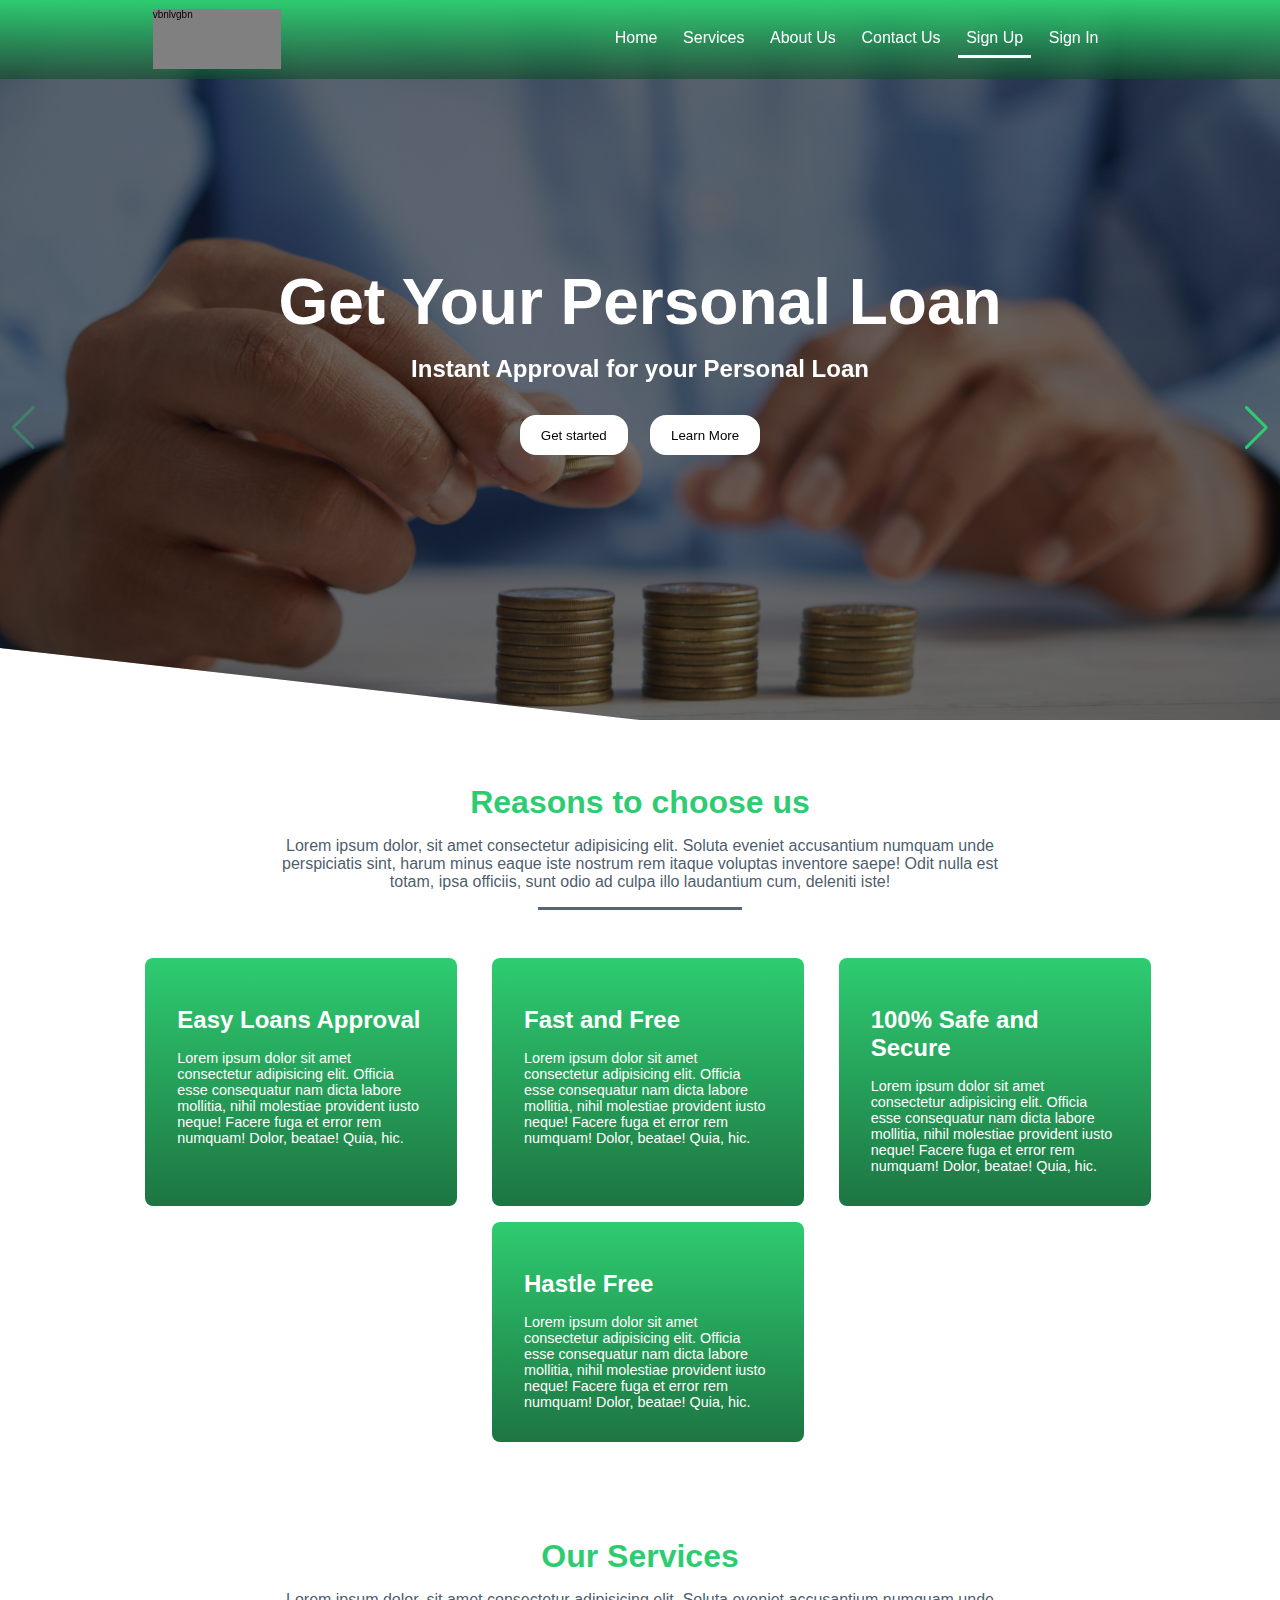
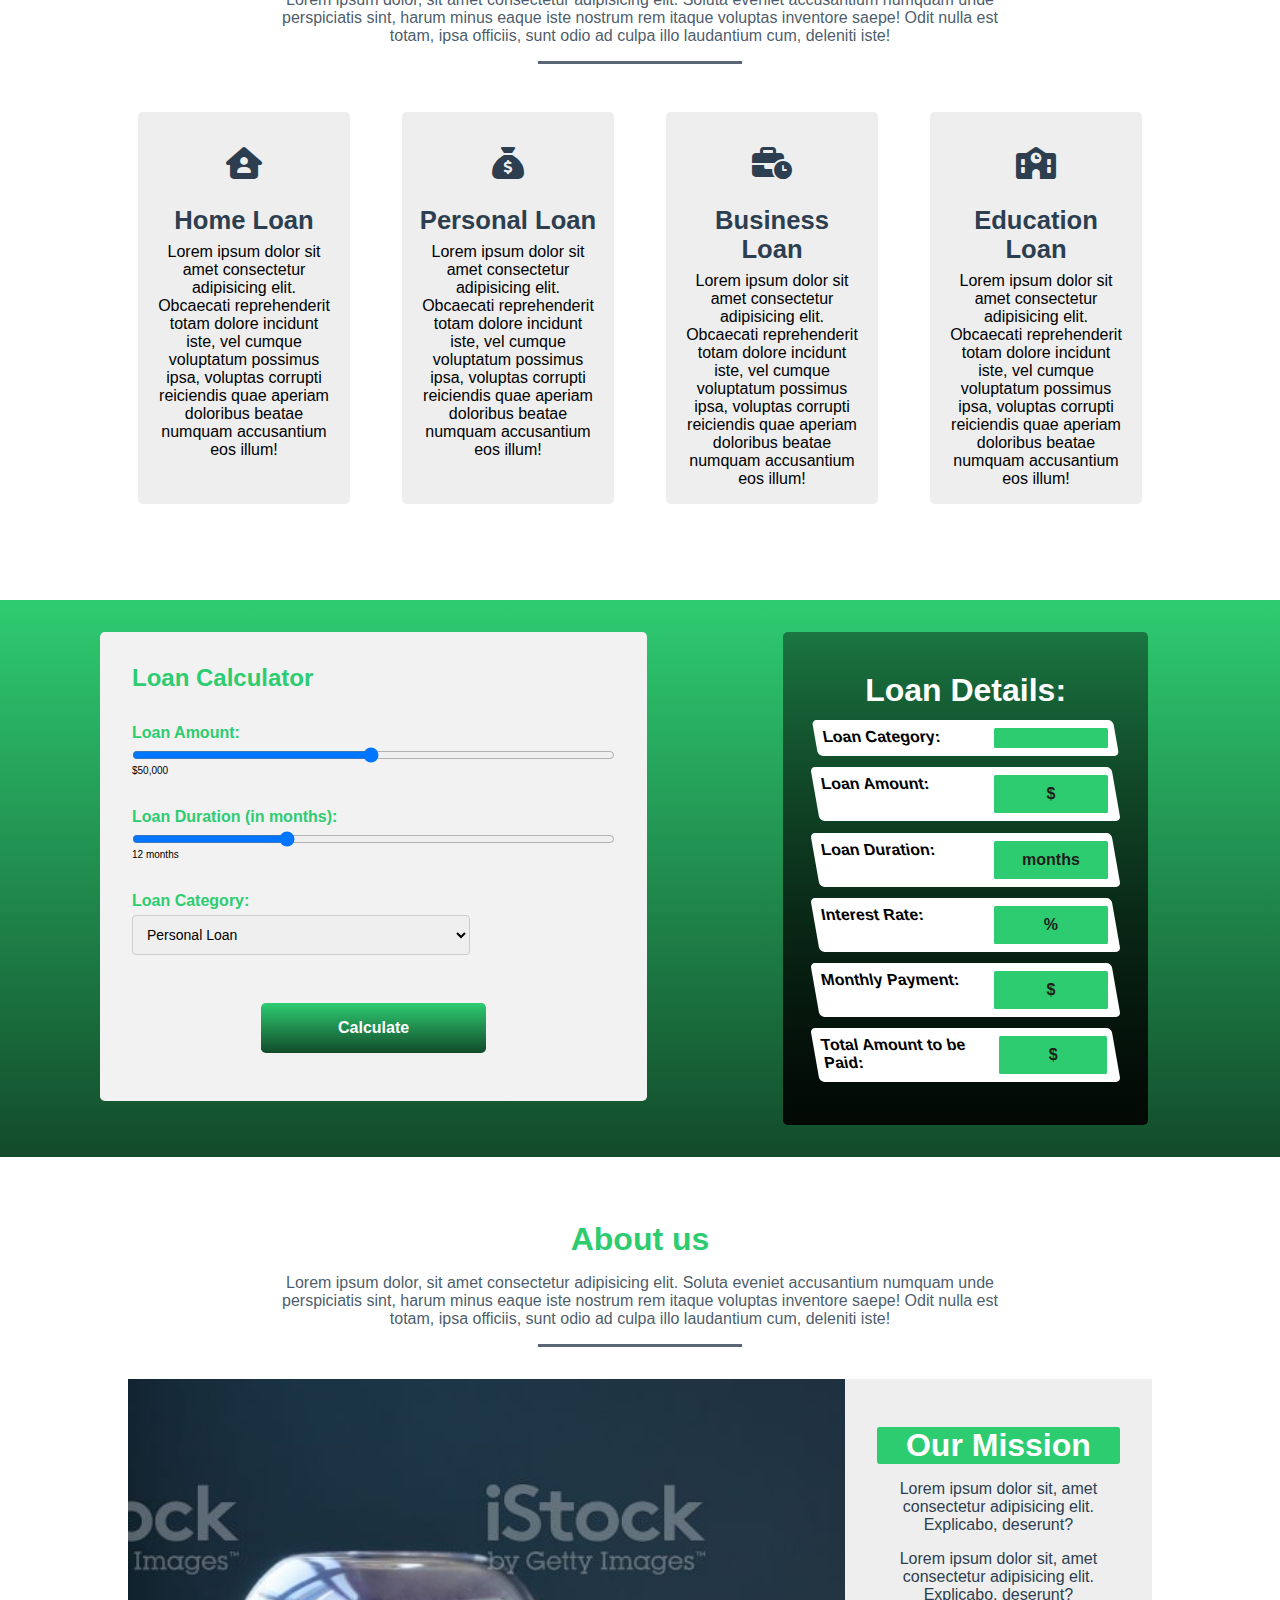
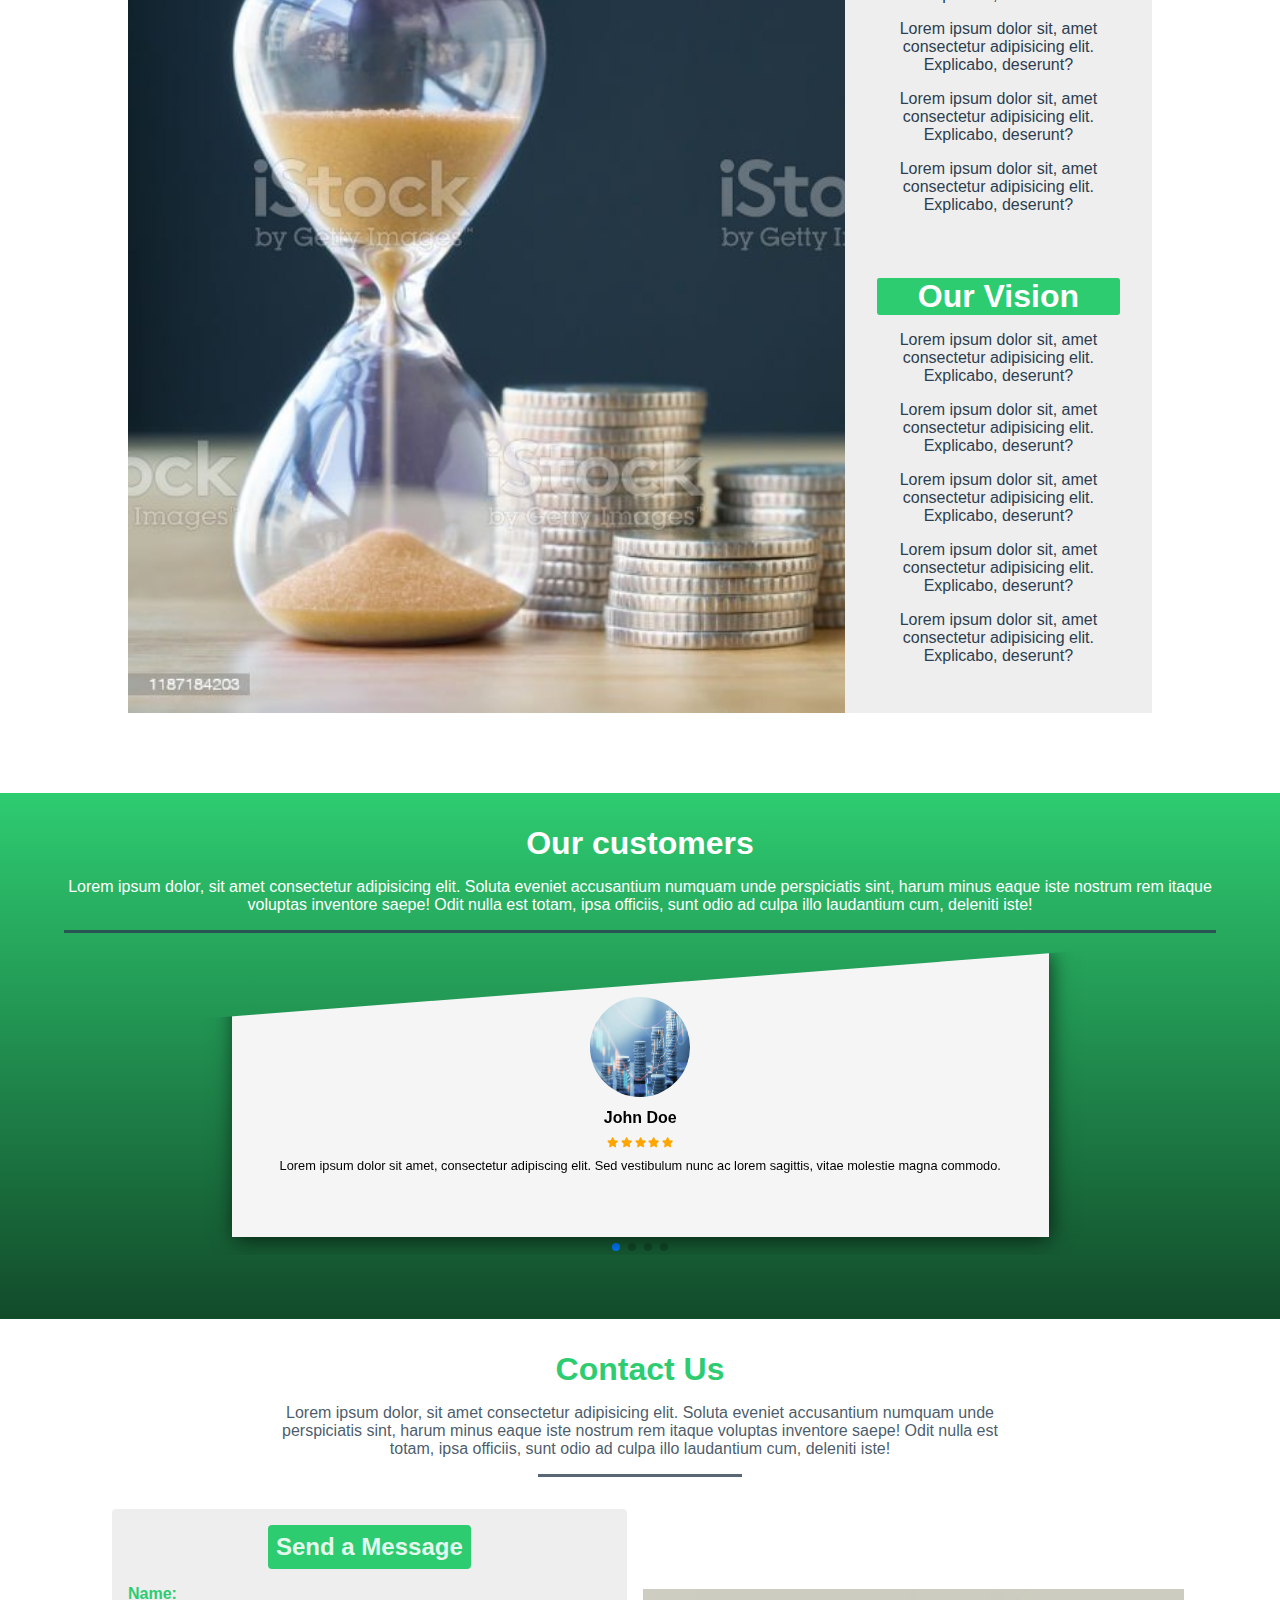
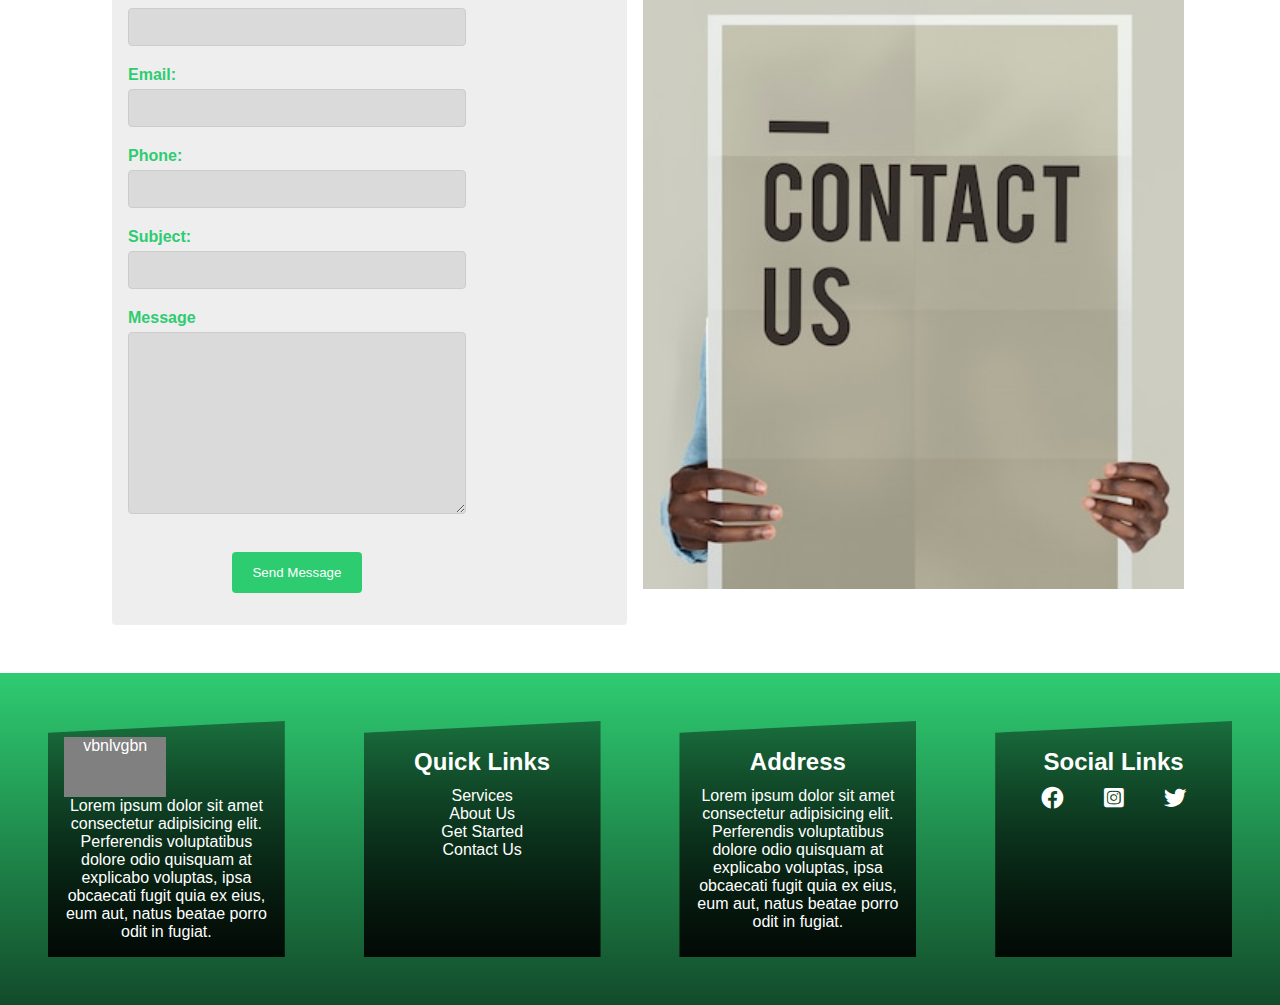
==== commit 57673c96: "wrapping up the user pages" ====
--- a/Landing/index.html
+++ b/Landing/index.html
@@ -27,7 +27,6 @@
   left: 0;
   width: 100%;
   height: 100%;
-  background-color: rgba(0, 0, 0, 0.5);
   z-index: 0;
   display: none;
 }
@@ -36,9 +35,9 @@
       /* display: none; */
       top: 0%;
       right: 0;
-      background-color:  rgb(22, 22, 120);
+      background-color:  #2ecc71;
      z-index: 999;
-     width: 50%;
+     width: 30%;
      float: right;
     }
     nav ul{
@@ -55,11 +54,11 @@
       padding: 1rem;
      
     }
-    .logo{
+   /* .logo{
   width: 30%;
   background-color: grey;
   height: 60px;
-}
+}*/
 .nav{
             display: block;
           }
@@ -86,7 +85,7 @@
           word-wrap: break-word;
           font-size: .9rem;
           color:  white;
-          background-color:  rgb(22, 22, 120);
+          background-color:  #2ecc71;
           text-align: center;
           border-radius: .5rem;
           text-align: left;
@@ -116,7 +115,7 @@
           text-align: center;
           margin-left: 0;
           margin-bottom: 1rem;
-          color: rgb(22, 22, 120);
+          color: white;
 
 }
 .foot-box{
@@ -237,9 +236,7 @@
   text-align: center;
 }       
 }
-#signs:hover{
-  background-color: transparent;
-}
+
 @media only screen and (max-width: 3750px){
   nav{
     top: 0;
@@ -256,7 +253,7 @@
   <nav id="popupContainer">
           <ul>
             <li id="closePopup">&times;</li>
-           <a href="#">   <li>  Home  </li></a> 
+           <a href="/index.html"><li>Home</li></a> 
            <a href="#services">    <li> Services </li></a> 
              <a href="#about">    <li>About Us</li></a> 
              <a href="#contact">  <li>Contact Us</li></a>  
@@ -351,14 +348,14 @@
                                                   <h3>Fast and Free</h3>
                                                   <p>Lorem ipsum dolor sit amet consectetur adipisicing elit. Officia esse consequatur nam dicta labore mollitia, nihil molestiae provident iusto neque! Facere fuga et error rem numquam! Dolor, beatae! Quia, hic.</p>
                                         </div>
+                                        <div class="reason-card">
+                                          <h3>100% Safe and Secure</h3>
+                                          <p>Lorem ipsum dolor sit amet consectetur adipisicing elit. Officia esse consequatur nam dicta labore mollitia, nihil molestiae provident iusto neque! Facere fuga et error rem numquam! Dolor, beatae! Quia, hic.</p>
+                                </div>
                               </div>
                               <div class="reason-card-box">
                                         <div class="reason-card">
                                                   <h3>Hastle Free</h3>
-                                                  <p>Lorem ipsum dolor sit amet consectetur adipisicing elit. Officia esse consequatur nam dicta labore mollitia, nihil molestiae provident iusto neque! Facere fuga et error rem numquam! Dolor, beatae! Quia, hic.</p>
-                                        </div>
-                                        <div class="reason-card">
-                                                  <h3>100% Safe and Secure</h3>
                                                   <p>Lorem ipsum dolor sit amet consectetur adipisicing elit. Officia esse consequatur nam dicta labore mollitia, nihil molestiae provident iusto neque! Facere fuga et error rem numquam! Dolor, beatae! Quia, hic.</p>
                                         </div>
                               </div>
@@ -420,7 +417,7 @@
                       
                             
                               <div class="form-group">
-                                <label for="loan-amount">Loan Amount:</label>
+                                <label for="loan-amount" class="loan-amount">Loan Amount:</label>
                                 <input type="range" id="loan-amount" min="1000" max="100000" step="1000" value="50000">
                                 <span id="loan-amount-value">$50,000</span>
                               </div>
--- a/Landing/style.css
+++ b/Landing/style.css
@@ -196,6 +196,7 @@
 }
 
 .content h3 {
+  text-transform: capitalize;
   font-size: 4rem;
   color: white;
   margin: 1rem 0;
@@ -253,7 +254,8 @@
 .reason-head p,
 .services-head p {
   text-align: center;
-  width: 100%;
+  width: 70%;
+  margin: auto;
   word-wrap: break-word;
   color: #2c3e50dc;
   font-size: 1rem;
@@ -267,14 +269,15 @@
 
 .underline p {
   color: #353d46c0;
-  margin: .5rem 0;
+  margin-top: 1rem;
   width: 20%;
   border-bottom: 3px solid #2c3e50c9;
   text-align: center;
 }
 
 .reason-box {
-  background-image:linear-gradient(to bottom, rgba(0, 0, 0, 0.5), rgba(0, 0, 0, 0.5)), url(./images/due.jpg);
+  /* background-image:url(./images/due.jpg); */
+  margin-top: 2rem;
   background-size: contain;
   padding: 1rem;
   width: 85%;
@@ -301,6 +304,7 @@
 
 .reason-card-box {
   display: flex;
+  flex-wrap: wrap;
   justify-content: space-around;
   margin-bottom: 1rem;
   padding-left: 1rem;
@@ -408,7 +412,7 @@
 
 .loan-calculator h2 {
   font-size: 1.5rem;
-  color: rgb(22, 22, 120);
+  color: #2ecc71;
 }
 
 .calc {
@@ -432,9 +436,10 @@
   /* border: 2px solid rgb(22, 22, 120); */
 
 }
-
+.loan-amount{
+  color: rgb(3, 3, 211);
+}
 .loan-calculator button:hover {
-  background-color: #2ecc71;
   color: white;
   /* border: 2px solid rgb(22, 22, 120); */
 
